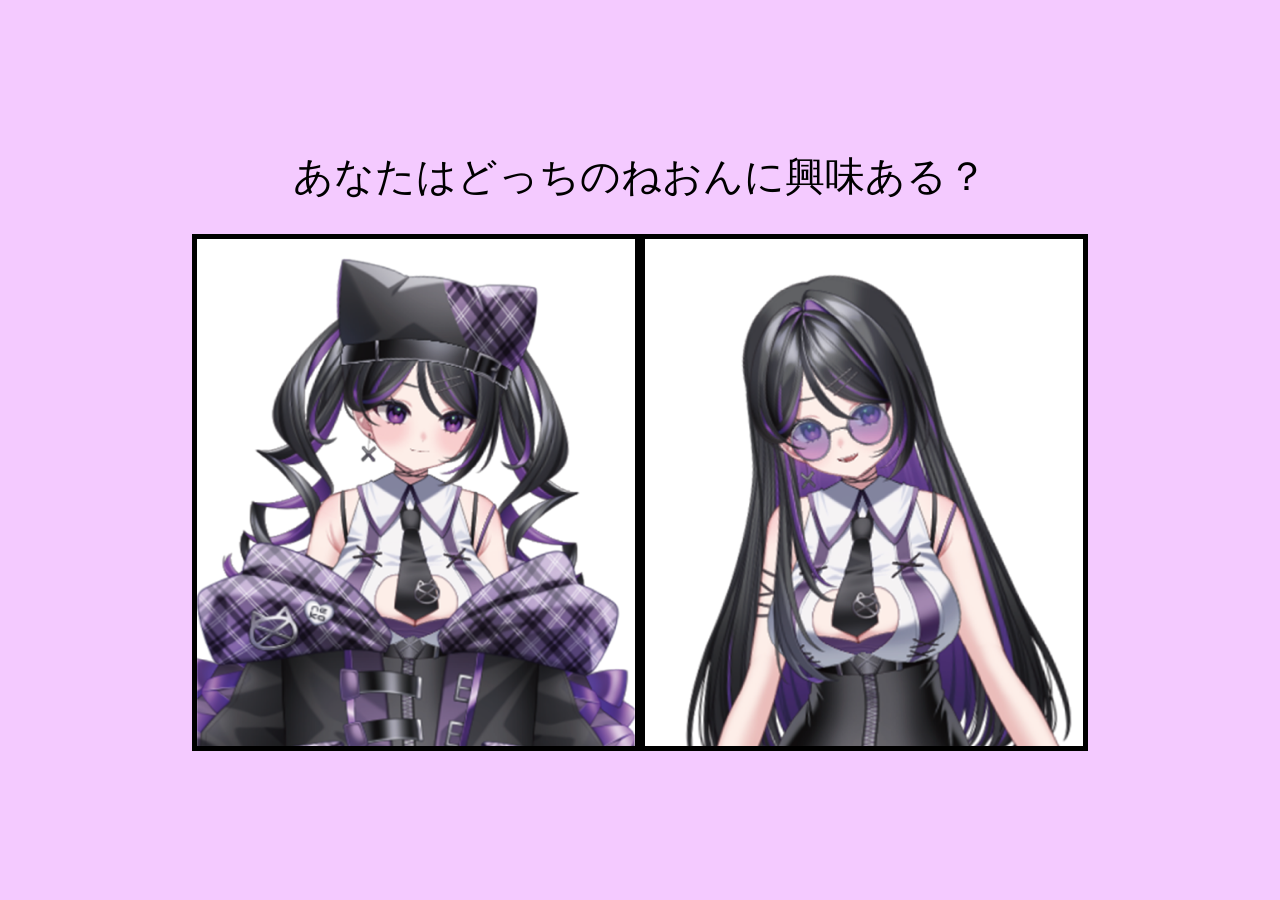
==== index.html @ 715b09ee "Add files via upload" ====
<!doctype html>
<html>
<head>
<meta charset="utf-8">
<title>βねおん</title>

<link rel="stylesheet" href="css/index.css">

</head>

<body>
    <div class="main">
        <p>あなたはどっちの<span>ねおん</span>に興味ある？</p>
        <div class="main-btn">
          <div class="btn">
          <a href="vtuber.html">
            <img src="img/vt-side.png" alt="">
            <div class="filter"></div>
            <p class="btn-text">VTuber</p>
          </a>
          </div>
          <div class="btn">
          <a href="vtuber.html"></a>
            <img src="img/work-side.png" alt="">
            <div class="filter"></div>
            <p class="btn-text">声優</p>
          </a>
          </div>
        </div>
    </div>
</body>
</html>
---- css/index.css ----
@charset "utf-8";
/* CSS Document */
* {
    box-sizing: border-box;
    margin: 0px;
    padding: 0px;
}
body{
    background-color: #f4caff;
    background-size: cover;
}
.main {
    display: flex;
    flex-direction: column;
    width: 70vw;
    height: 100vh;
    margin: auto;
    justify-content: center;
}
p {
    font-size: 40px;
    margin: 0 auto 30px;
}
.main-btn{
    display: flex;
}
.btn {
    position: relative;
    flex: 1;

    /* はみ出した画像を隠す */
    overflow: hidden;

    border: 5px solid #000;
    background-color: #fff;

    transition: border-color 0.5s ease;
}
.btn img {
    width: 100%;
    background: #fff;
    display: block;
    transition: transform 0.5s ease;
}
/* ホバー */
.btn:hover {
    border-color: #c871ff;
}
.btn:hover img {
    transform: scale(1.1);
}
/* 白フィルター */
.filter {
    position: absolute;

    top: 0;
    left: 0;

    width: 100%;
    height: 100%;

    background-color: rgba(255, 255, 255, 0);

    transition: background-color 0.5s ease;
}
.btn p{
    color: #fff;
    background-color: #d060ffd6;
}
/* 真ん中の文字 */
.btn-text {
    position: absolute;
    top: 50%;
    left: 50%;
    transform: translate(-50%, -50%);
    font-size: 50px;
    font-weight: bold;
    opacity: 0;
    transition: opacity 0.5s ease;
    z-index: 2;
    width: 100%;
    text-align: center;
}
/* ホバー：白フィルター */
.btn:hover .filter {
    background-color: rgba(255, 255, 255, 0.3);
    cursor: pointer;
}
/* ホバー：文字表示 */
.btn:hover .btn-text {
    opacity: 1;
    cursor: pointer;
}
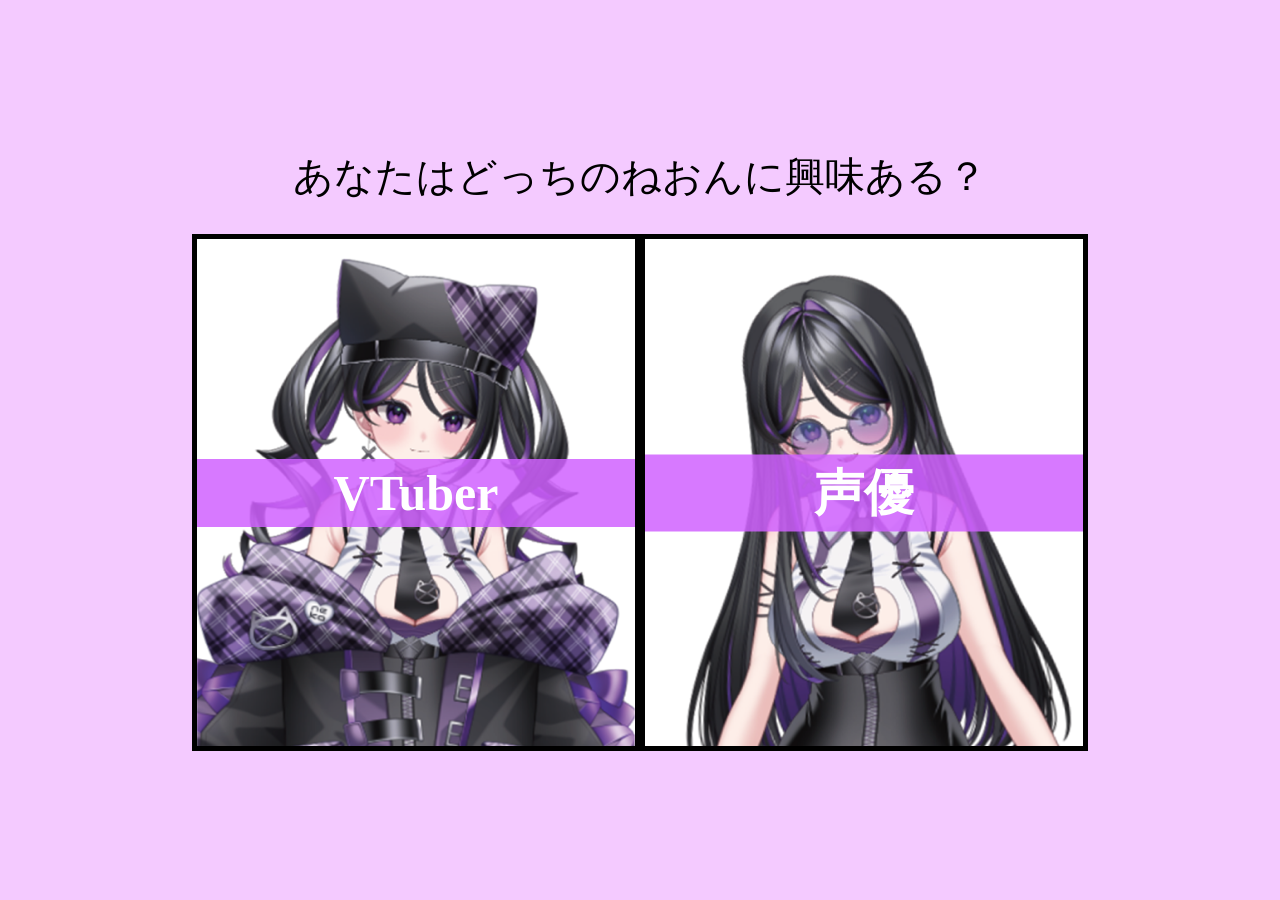
==== commit 2caac918: "Add files via upload" ====
--- a/index.html
+++ b/index.html
@@ -2,7 +2,9 @@
 <html>
 <head>
 <meta charset="utf-8">
-<title>βねおん</title>
+<title>βねおん｜VTuber・宅録声優　公式サイト</title>
+<meta name="description" content="VTuber βねおんの公式Webサイト。プロフィール、活動情報、シチュエーションボイス、SNSなどをご紹介します。">
+<meta name="viewport" content="width=device-width, initial-scale=1.0">
 
 <link rel="stylesheet" href="css/index.css">
 
@@ -20,7 +22,7 @@
           </a>
           </div>
           <div class="btn">
-          <a href="vtuber.html"></a>
+          <a href="voiceactor.html">
             <img src="img/work-side.png" alt="">
             <div class="filter"></div>
             <p class="btn-text">声優</p>
--- a/css/index.css
+++ b/css/index.css
@@ -8,6 +8,10 @@
 body{
     background-color: #f4caff;
     background-size: cover;
+}
+a{
+    text-decoration: none;
+    color: #000;
 }
 .main {
     display: flex;
@@ -52,20 +56,17 @@
 /* 白フィルター */
 .filter {
     position: absolute;
-
     top: 0;
     left: 0;
-
     width: 100%;
     height: 100%;
-
     background-color: rgba(255, 255, 255, 0);
-
     transition: background-color 0.5s ease;
 }
-.btn p{
+.btn p {
     color: #fff;
     background-color: #d060ffd6;
+    padding: 5px;
 }
 /* 真ん中の文字 */
 .btn-text {
@@ -75,7 +76,7 @@
     transform: translate(-50%, -50%);
     font-size: 50px;
     font-weight: bold;
-    opacity: 0;
+    opacity: 1;
     transition: opacity 0.5s ease;
     z-index: 2;
     width: 100%;
@@ -86,8 +87,46 @@
     background-color: rgba(255, 255, 255, 0.3);
     cursor: pointer;
 }
-/* ホバー：文字表示 */
-.btn:hover .btn-text {
+
+/* スマホ・タブレット：768px以下 */
+@media screen and (max-width: 768px) {
+.main {
+    width: 90vw;
+    height: auto;
+    min-height: 100vh;
+    padding: 50px 0;
+}
+
+p {
+    font-size: clamp(0.9375rem, 0.3411rem + 2.5445vw, 1.5625rem);
+    margin-bottom: 20px;
+    text-align: center;
+}
+
+.main-btn {
+    flex-direction: column;
+    gap: 20px;
+}
+
+.btn {
+    width: 80%;
+    margin: auto;
+}
+
+
+    /* スマホでは最初から文字を表示 */
+.btn-text {
     opacity: 1;
-    cursor: pointer;
+    font-size: 32px;
+}
+
+    /* スマホでは最初から少し白フィルターを表示 */
+.filter {
+    background-color: rgba(255, 255, 255, 0.3);
+}
+
+    /* スマホではhover拡大をしない */
+.btn:hover img {
+    transform: none;
+}
 }
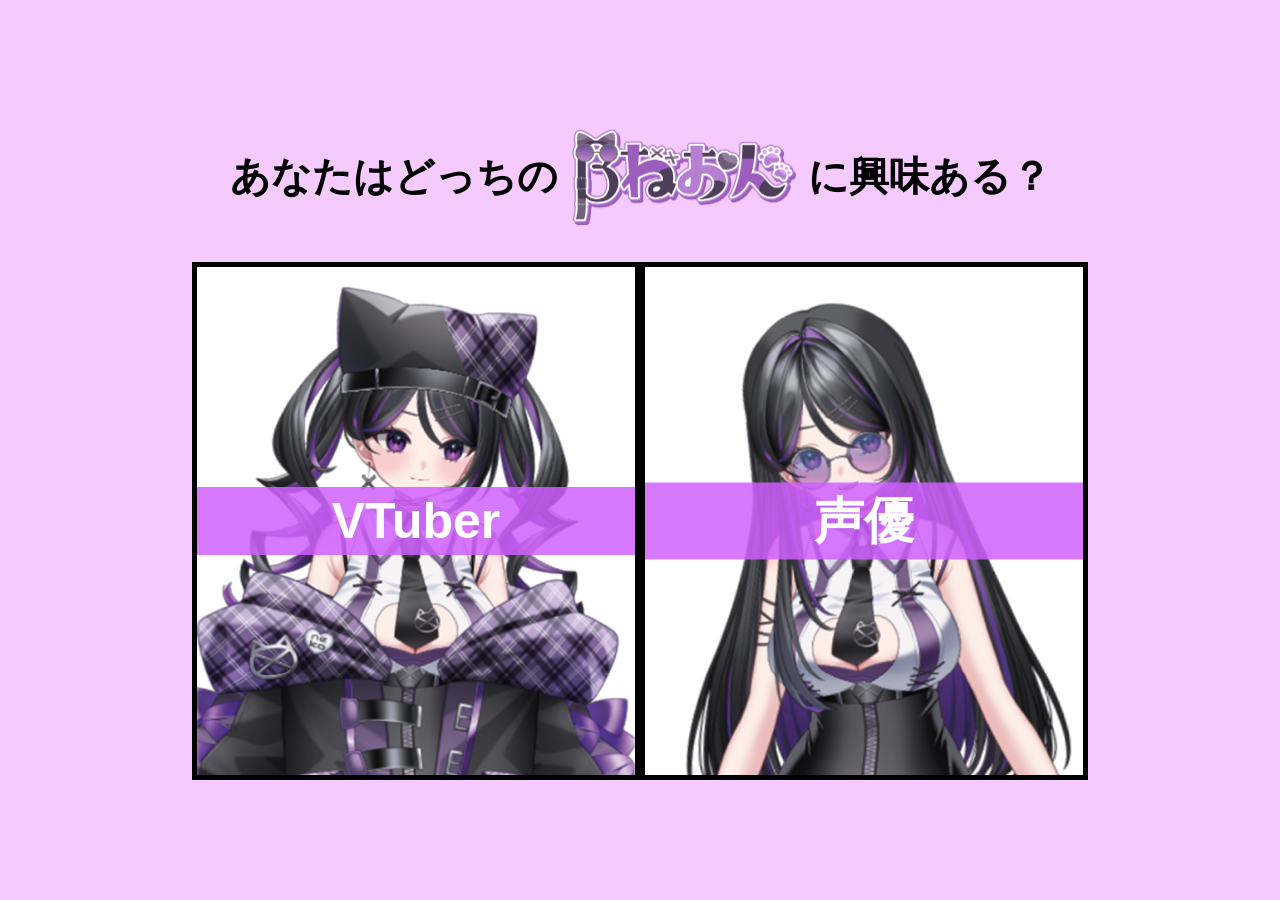
==== commit be121787: "Add files via upload" ====
--- a/index.html
+++ b/index.html
@@ -12,7 +12,9 @@
 
 <body>
     <div class="main">
-        <p>あなたはどっちの<span>ねおん</span>に興味ある？</p>
+      <div class="title">
+        <p>あなたはどっちの<span><img src="img/logo.png" alt=""></span>に興味ある？</p>
+      </div>
         <div class="main-btn">
           <div class="btn">
           <a href="vtuber.html">
--- a/css/index.css
+++ b/css/index.css
@@ -6,6 +6,7 @@
     padding: 0px;
 }
 body{
+    font-family: Arial, "Helvetica Neue", sans-serif;
     background-color: #f4caff;
     background-size: cover;
 }
@@ -21,9 +22,20 @@
     margin: auto;
     justify-content: center;
 }
+span img{
+    width: clamp(9.375rem, -1.7361rem + 23.1481vw, 15.625rem);
+    display: flex;
+}
+.title p {
+    display: flex;
+    justify-content: center;
+    align-items: center;
+    font-size: clamp(1.5625rem, -0.1042rem + 3.4722vw, 2.5rem);
+}
 p {
     font-size: 40px;
     margin: 0 auto 30px;
+    font-weight: 600;
 }
 .main-btn{
     display: flex;
@@ -96,11 +108,16 @@
     min-height: 100vh;
     padding: 50px 0;
 }
-
 p {
     font-size: clamp(0.9375rem, 0.3411rem + 2.5445vw, 1.5625rem);
     margin-bottom: 20px;
     text-align: center;
+}
+span img{
+    width: clamp(6.25rem, 0.4198rem + 18.6567vw, 9.375rem);
+}
+.title p {
+    font-size: clamp(1.25rem, 0.667rem + 1.8657vw, 1.5625rem);
 }
 
 .main-btn {
@@ -129,4 +146,12 @@
 .btn:hover img {
     transform: none;
 }
+@media screen and (max-width: 500px) {
+span img{
+    width: clamp(5rem, 1.4423rem + 15.3846vw, 6.25rem);
+}
+.title p {
+    font-size: clamp(0.9375rem, 0.0481rem + 3.8462vw, 1.25rem);
+}
+}
 }
